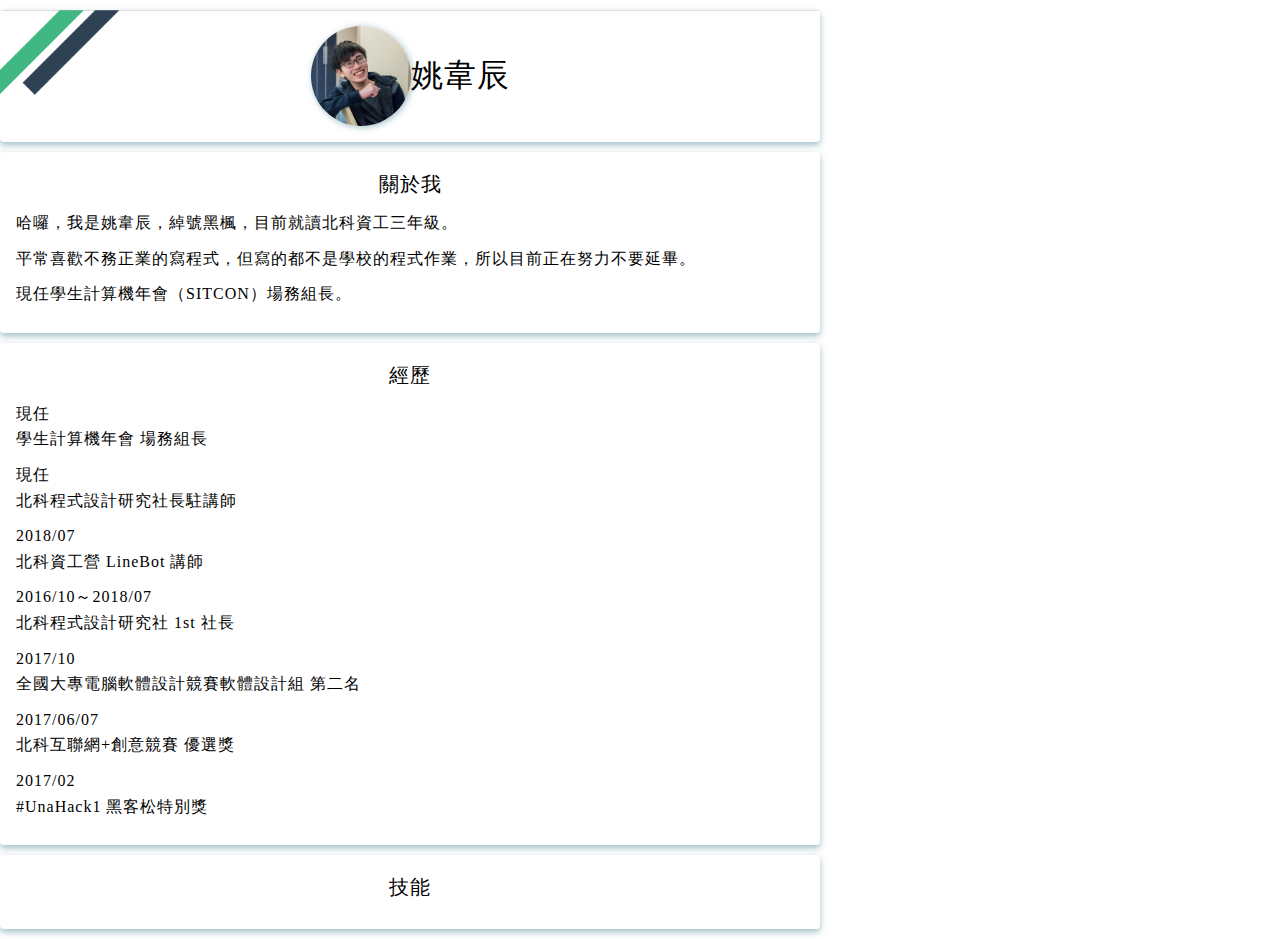
==== index.html @ 11a58023 "Initial" ====
<!doctype html>
<html>

<head>
    <title>Title</title>
    <!-- Required meta tags -->
    <meta charset="utf-8">
    <meta name="viewport" content="width=device-width, initial-scale=1, shrink-to-fit=no">

    <!-- Bootstrap CSS -->
    <link rel="stylesheet" href="https://stackpath.bootstrapcdn.com/bootstrap/4.1.3/css/bootstrap.min.css" integrity="sha384-MCw98/SFnGE8fJT3GXwEOngsV7Zt27NXFoaoApmYm81iuXoPkFOJwJ8ERdknLPMO"
        crossorigin="anonymous">
    <link rel="stylesheet" href="css/style.css">
</head>

<body>
    <div class="container my-5">
        <div class="row head">
            <div class="col-12">
                <div class="card ">
                    <div id="avator"></div>
                    <div class="mx-5">
                        <h1 id="name">姚韋辰</h1>
                    </div>
                </div>
            </div>
        </div>

        <div class="row body">
            <div class="col-md-6">
                <div class="card">
                    <h2 class="title">關於我</h2>
                    <div class="content">
                        <p>哈囉，我是姚韋辰，綽號黑楓，目前就讀北科資工三年級。</p>
                        <p>平常喜歡不務正業的寫程式，但寫的都不是學校的程式作業，所以目前正在努力不要延畢。</p>
                        <p>現任學生計算機年會（SITCON）場務組長。</p>
                    </div>
                </div>
                <div class="card">
                    <h2 class="title">經歷</h2>
                    <div class="content">
                        <div>
                            <span class="badge badge-info">現任</span>
                            <p>學生計算機年會 場務組長</p>
                        </div>
                        <div>
                            <span class="badge badge-info">現任</span>
                            <p>北科程式設計研究社長駐講師</p>
                        </div>
                        <div>
                            <span class="badge badge-info">2018/07</span>
                            <p>北科資工營 LineBot 講師</p>
                        </div>
                        <div>
                            <span class="badge badge-info">2016/10～2018/07</span>
                            <p>北科程式設計研究社 1st 社長</p>
                        </div>
                        <div>
                            <span class="badge badge-info">2017/10</span>
                            <p>全國大專電腦軟體設計競賽軟體設計組 第二名</p>
                        </div>
                        <div>
                            <span class="badge badge-info">2017/06/07</span>
                            <p>北科互聯網+創意競賽 優選獎</p>
                        </div>
                        <div>
                            <span class="badge badge-info">2017/02</span>
                            <p>#UnaHack1 黑客松特別獎</p>
                        </div>
                    </div>
                </div>
            </div>
            <div class="col-md-6">
                <div class="card">
                    <h2 class="title">技能</h2>
                </div>
            </div>
        </div>
    </div>

    <!-- Optional JavaScript -->
    <!-- jQuery first, then Popper.js, then Bootstrap JS -->
    <script src="https://code.jquery.com/jquery-3.3.1.slim.min.js" integrity="sha384-q8i/X+965DzO0rT7abK41JStQIAqVgRVzpbzo5smXKp4YfRvH+8abtTE1Pi6jizo"
        crossorigin="anonymous"></script>
    <script src="https://cdnjs.cloudflare.com/ajax/libs/popper.js/1.14.3/umd/popper.min.js" integrity="sha384-ZMP7rVo3mIykV+2+9J3UJ46jBk0WLaUAdn689aCwoqbBJiSnjAK/l8WvCWPIPm49"
        crossorigin="anonymous"></script>
    <script src="https://stackpath.bootstrapcdn.com/bootstrap/4.1.3/js/bootstrap.min.js" integrity="sha384-ChfqqxuZUCnJSK3+MXmPNIyE6ZbWh2IMqE241rYiqJxyMiZ6OW/JmZQ5stwEULTy"
        crossorigin="anonymous"></script>
</body>

</html>
---- css/style.css ----
hr {
    margin-top: 5px;
    margin-bottom: 5px;
}

h2 {
    font-weight: 500;
    font-size: 20px;
}

head, body {
    width: 100%;
}
a, abbr, acronym, address, applet, article, aside, audio, b, big, blockquote, body, canvas, caption, center, cite, code, dd, del, details, dfn, div, dl, dt, em, embed, fieldset, figcaption, figure, footer, form, h1, h2, h3, h4, h5, h6, header, hgroup, html, i, iframe, img, ins, kbd, label, legend, li, mark, menu, nav, object, ol, output, p, pre, q, ruby, s, samp, section, small, span, strike, strong, sub, summary, sup, table, tbody, td, tfoot, th, thead, time, tr, tt, u, ul, var, video {
    margin: 0;
    padding: 0;
    border: 0;
    vertical-align: baseline;
}

a, h1, h2, h3, h4, h5, h6, li, p, span, ul {
    line-height: 1.6;
    letter-spacing: 1px;
}

#name {
    text-align: center;
    font-weight: 400;
}
#avator {
    background-image: url("../img/andy.jpg");
    background-position: 50%;
    background-size: cover;
    height: 100px;
    width: 100px;
    border-radius: 50%;
    box-shadow: 1pt 1pt 5pt rgba(66,125,143,.5);

}

.container {
    max-width: 820px;
}

.card {
    border-radius: 3pt;
    background: #fff;
    box-shadow: 0 3px 6px rgba(66,125,143,.5);
    margin: 10px 0px 10px 0px;
    padding: 16px;
    display: flex;
    justify-content: center;
    flex-direction: column;
    align-items: center;
}

.head .card {
    flex-direction: row;
    background-image: url(../img/bg.png);
    background-size: cover;
    background-repeat: no-repeat;
}

.card .content {
    justify-content: left;
    width: 100%;
}

.card .content p {
    margin-bottom: 10px;
}

.hr:after {
    content: '';
    display: block;
    border-top: 1px solid lightgrey;
    margin-top: 10px;
    margin-bottom: 5px;
}

.title {
    margin-bottom: 10px;
}
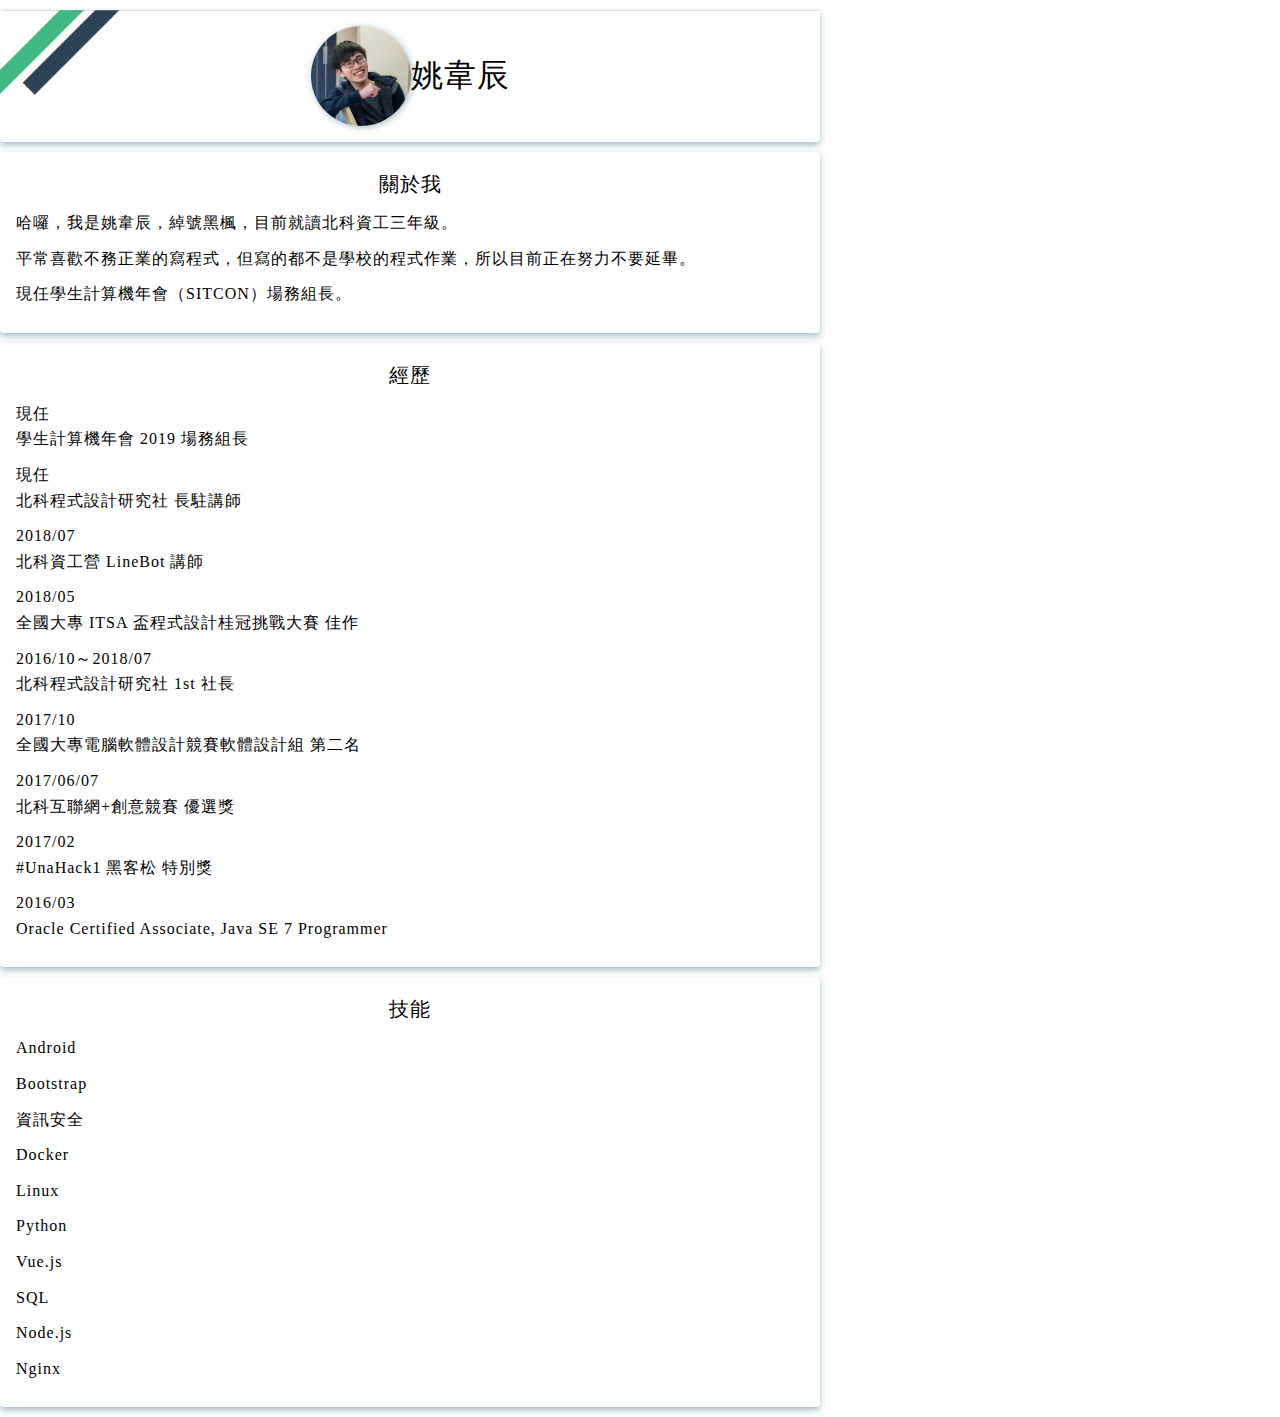
==== commit d92f7401: "Modify skills value" ====
--- a/index.html
+++ b/index.html
@@ -19,7 +19,7 @@
             <div class="col-12">
                 <div class="card ">
                     <div id="avator"></div>
-                    <div class="mx-5">
+                    <div class="ml-4">
                         <h1 id="name">姚韋辰</h1>
                     </div>
                 </div>
@@ -36,20 +36,24 @@
                         <p>現任學生計算機年會（SITCON）場務組長。</p>
                     </div>
                 </div>
-                <div class="card">
+                <div class="card experience">
                     <h2 class="title">經歷</h2>
                     <div class="content">
                         <div>
                             <span class="badge badge-info">現任</span>
-                            <p>學生計算機年會 場務組長</p>
+                            <p>學生計算機年會 2019 場務組長</p>
                         </div>
                         <div>
                             <span class="badge badge-info">現任</span>
-                            <p>北科程式設計研究社長駐講師</p>
+                            <p>北科程式設計研究社 長駐講師</p>
                         </div>
                         <div>
                             <span class="badge badge-info">2018/07</span>
                             <p>北科資工營 LineBot 講師</p>
+                        </div>
+                        <div>
+                            <span class="badge badge-info">2018/05</span>
+                            <p>全國大專 ITSA 盃程式設計桂冠挑戰大賽 佳作</p>
                         </div>
                         <div>
                             <span class="badge badge-info">2016/10～2018/07</span>
@@ -65,14 +69,90 @@
                         </div>
                         <div>
                             <span class="badge badge-info">2017/02</span>
-                            <p>#UnaHack1 黑客松特別獎</p>
+                            <p>#UnaHack1 黑客松 特別獎</p>
+                        </div>
+                        <div>
+                            <span class="badge badge-info">2016/03</span>
+                            <p>Oracle  Certified Associate,  Java SE 7 Programmer</p>
                         </div>
                     </div>
                 </div>
             </div>
             <div class="col-md-6">
-                <div class="card">
+                <div class="card skill">
                     <h2 class="title">技能</h2>
+                    <div class="content">
+                        <div>
+                            <p>Android</p>
+                            <div class="progress">
+                                <div class="progress-bar bg-info" role="progressbar" style="width: 70%" aria-valuenow="70"
+                                    aria-valuemin="0" aria-valuemax="700"></div>
+                            </div>
+                        </div>
+                        <div>
+                            <p>Bootstrap</p>
+                            <div class="progress">
+                                <div class="progress-bar bg-info" role="progressbar" style="width: 60%" aria-valuenow="60"
+                                    aria-valuemin="0" aria-valuemax="700"></div>
+                            </div>
+                        </div>
+                        <div>
+                            <p>資訊安全</p>
+                            <div class="progress">
+                                <div class="progress-bar bg-info" role="progressbar" style="width: 55%" aria-valuenow="55"
+                                    aria-valuemin="0" aria-valuemax="700"></div>
+                            </div>
+                        </div>
+                        <div>
+                            <p>Docker</p>
+                            <div class="progress">
+                                <div class="progress-bar bg-info" role="progressbar" style="width: 50%" aria-valuenow="50"
+                                    aria-valuemin="0" aria-valuemax="700"></div>
+                            </div>
+                        </div>
+                        <div>
+                            <p>Linux</p>
+                            <div class="progress">
+                                <div class="progress-bar bg-info" role="progressbar" style="width: 50%" aria-valuenow="50"
+                                    aria-valuemin="0" aria-valuemax="700"></div>
+                            </div>
+                        </div>
+                        <div>
+                            <p>Python</p>
+                            <div class="progress">
+                                <div class="progress-bar bg-info" role="progressbar" style="width: 45%" aria-valuenow="45"
+                                    aria-valuemin="0" aria-valuemax="700"></div>
+                            </div>
+                        </div>
+                        <div>
+                            <p>Vue.js</p>
+                            <div class="progress">
+                                <div class="progress-bar bg-info" role="progressbar" style="width: 40%" aria-valuenow="40"
+                                    aria-valuemin="0" aria-valuemax="700"></div>
+                            </div>
+                        </div>
+                        <div>
+                            <p>SQL</p>
+                            <div class="progress">
+                                <div class="progress-bar bg-info" role="progressbar" style="width: 35%" aria-valuenow="35"
+                                    aria-valuemin="0" aria-valuemax="700"></div>
+                            </div>
+                        </div>
+                        <div>
+                            <p>Node.js</p>
+                            <div class="progress">
+                                <div class="progress-bar bg-info" role="progressbar" style="width: 30%" aria-valuenow="30"
+                                    aria-valuemin="0" aria-valuemax="700"></div>
+                            </div>
+                        </div>
+                        <div>
+                            <p>Nginx</p>
+                            <div class="progress">
+                                <div class="progress-bar bg-info" role="progressbar" style="width: 25%" aria-valuenow="25"
+                                    aria-valuemin="0" aria-valuemax="700"></div>
+                            </div>
+                        </div>
+                    </div>
                 </div>
             </div>
         </div>
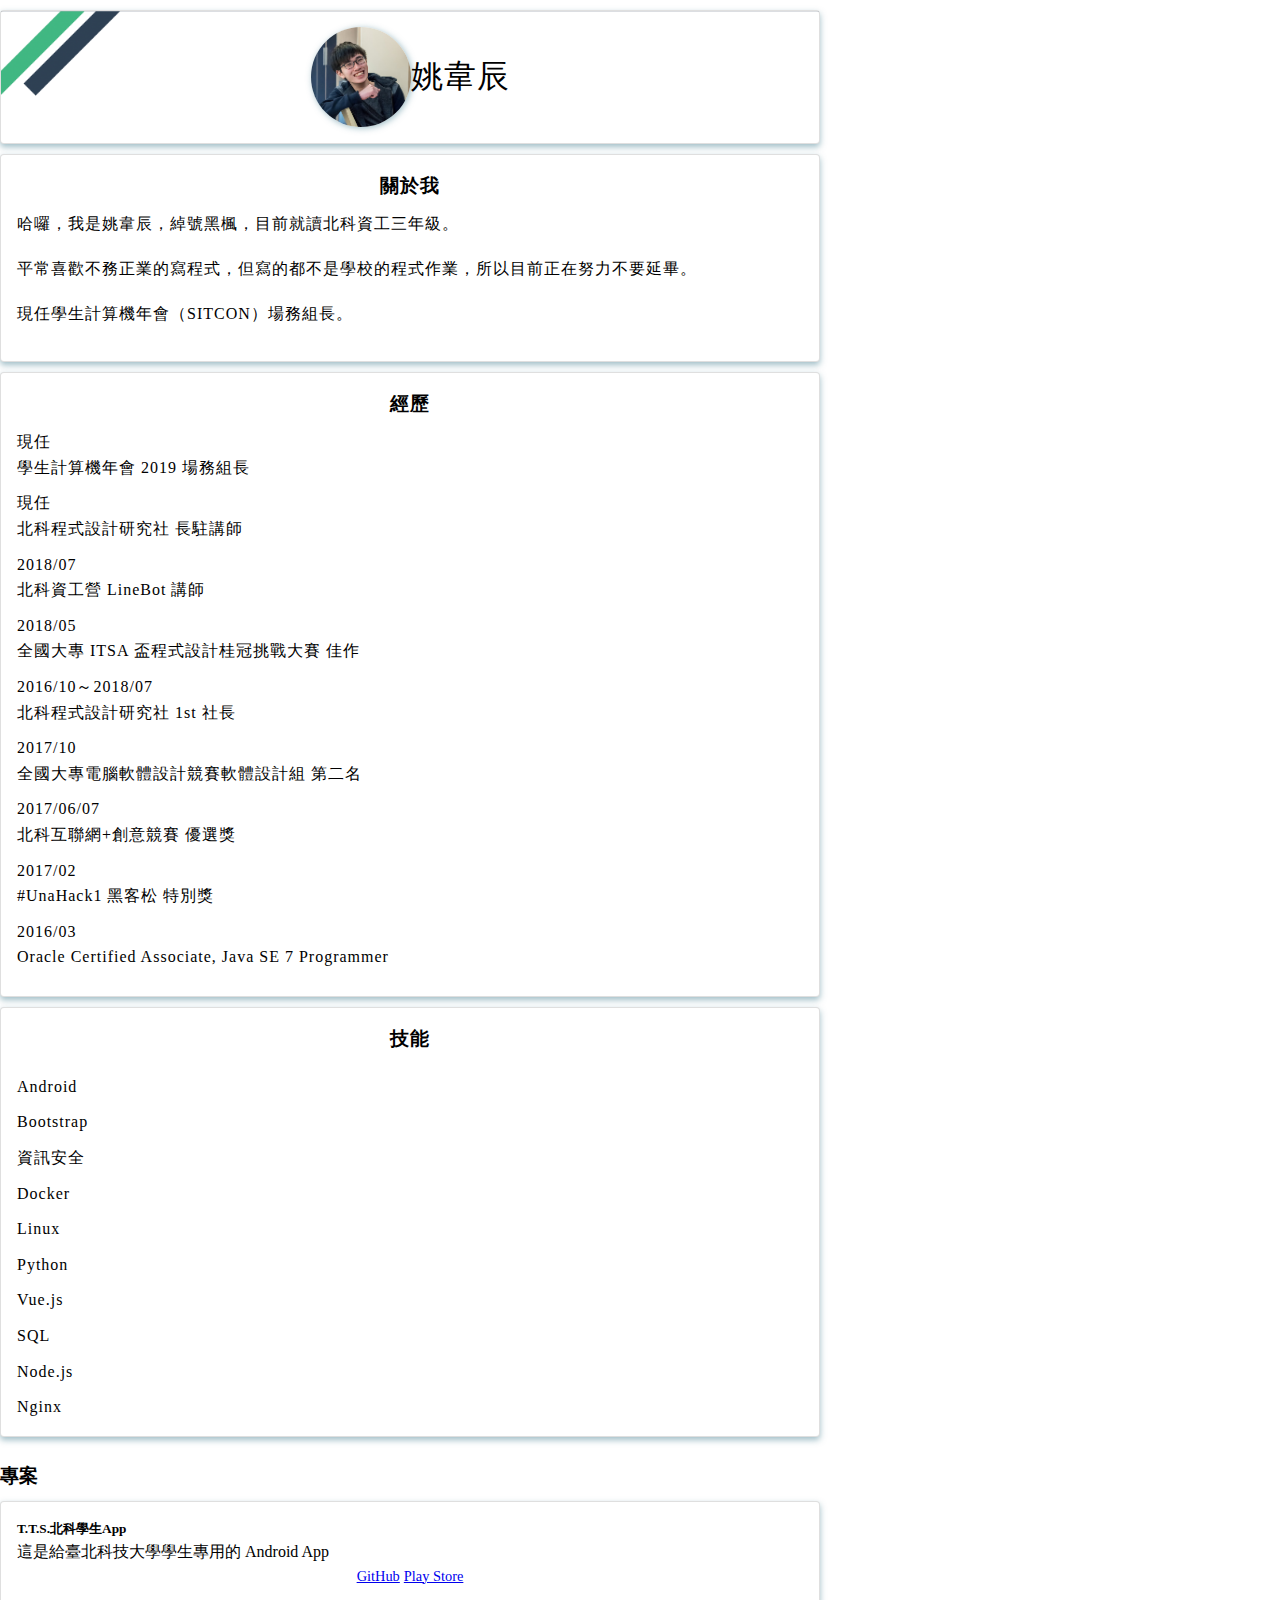
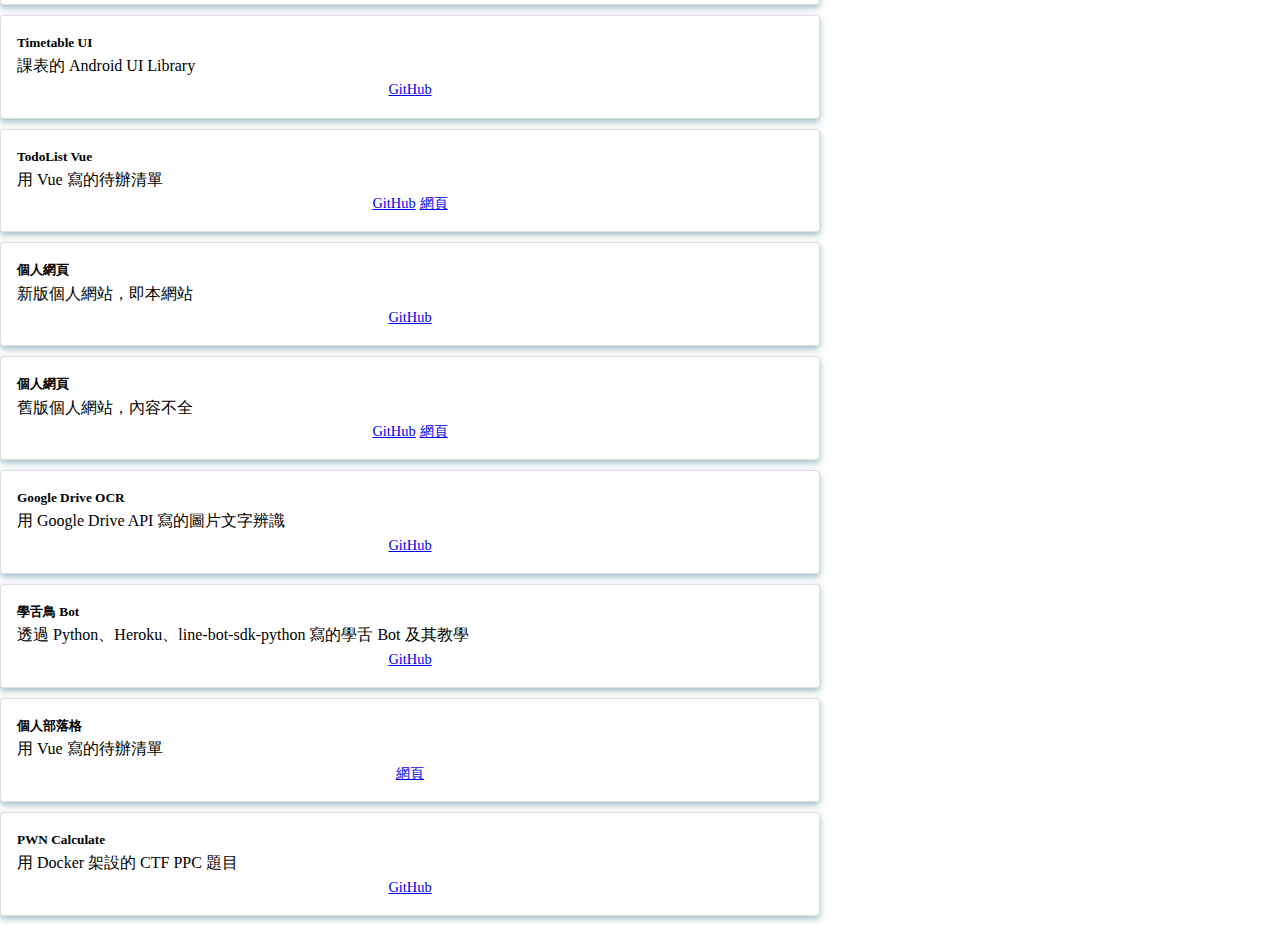
==== commit fb3b5810: "Add project info" ====
--- a/index.html
+++ b/index.html
@@ -2,7 +2,26 @@
 <html>
 
 <head>
-    <title>Title</title>
+    <!-- Google Tag Manager -->
+    <script>
+        (function (w, d, s, l, i) {
+            w[l] = w[l] || [];
+            w[l].push({
+                'gtm.start': new Date().getTime(),
+                event: 'gtm.js'
+            });
+            var f = d.getElementsByTagName(s)[0],
+                j = d.createElement(s),
+                dl = l != 'dataLayer' ? '&l=' + l : '';
+            j.async = true;
+            j.src =
+                'https://www.googletagmanager.com/gtm.js?id=' + i + dl;
+            f.parentNode.insertBefore(j, f);
+        })(window, document, 'script', 'dataLayer', 'GTM-WLBLLC7');
+    </script>
+    <!-- End Google Tag Manager -->
+
+    <title>黑楓的個人網站</title>
     <!-- Required meta tags -->
     <meta charset="utf-8">
     <meta name="viewport" content="width=device-width, initial-scale=1, shrink-to-fit=no">
@@ -26,18 +45,22 @@
             </div>
         </div>
 
-        <div class="row body">
+        <!-- 關於 & 經歷 & 技能 -->
+        <div class="row">
+            <!-- 關於 & 經歷 -->
             <div class="col-md-6">
-                <div class="card">
-                    <h2 class="title">關於我</h2>
+                <!-- 關於我 -->
+                <div class="card about">
+                    <h3 class="title">關於我</h3>
                     <div class="content">
                         <p>哈囉，我是姚韋辰，綽號黑楓，目前就讀北科資工三年級。</p>
                         <p>平常喜歡不務正業的寫程式，但寫的都不是學校的程式作業，所以目前正在努力不要延畢。</p>
                         <p>現任學生計算機年會（SITCON）場務組長。</p>
                     </div>
                 </div>
+                <!-- 經歷 -->
                 <div class="card experience">
-                    <h2 class="title">經歷</h2>
+                    <h3 class="title">經歷</h3>
                     <div class="content">
                         <div>
                             <span class="badge badge-info">現任</span>
@@ -73,14 +96,15 @@
                         </div>
                         <div>
                             <span class="badge badge-info">2016/03</span>
-                            <p>Oracle  Certified Associate,  Java SE 7 Programmer</p>
+                            <p>Oracle Certified Associate, Java SE 7 Programmer</p>
                         </div>
                     </div>
                 </div>
             </div>
+            <!-- 技能 -->
             <div class="col-md-6">
                 <div class="card skill">
-                    <h2 class="title">技能</h2>
+                    <h3 class="title">技能</h3>
                     <div class="content">
                         <div>
                             <p>Android</p>
@@ -154,6 +178,113 @@
                         </div>
                     </div>
                 </div>
+            </div>
+        </div>
+
+        <!-- 專案 -->
+        <div class="row">
+            <div class="col-md-12">
+                <div class="project">
+                    <h3 class="title" style="margin-top: 24px;">專案</h3>
+                    <div class="card-columns">
+                        <div class="card">
+                            <div class="card-body">
+                                <h5 class="card-title">T.T.S.北科學生App</h5>
+                                <p class="card-text text-dark">這是給臺北科技大學學生專用的 Android App</p>
+                            </div>
+                            <div class="card-footer bg-transparent">
+                                <a href="https://github.com/yaoandy107/TaipeiTechStudent" class="btn btn-info" rel="external"
+                                    target="_blank">GitHub</a>
+                                <a href="https://play.google.com/store/apps/details?id=com.Ntut&amp;hl=zh_TW" class="btn btn-info"
+                                    rel="external" target="_blank">Play Store</a>
+                            </div>
+                        </div>
+                        <div class="card">
+                            <div class="card-body">
+                                <h5 class="card-title">Timetable UI</h5>
+                                <p class="card-text text-dark">課表的 Android UI Library</p>
+                            </div>
+                            <div class="card-footer bg-transparent">
+                                <a href="https://github.com/yaoandy107/TimetableUI" class="btn btn-info" rel="external"
+                                    target="_blank">GitHub</a>
+                            </div>
+                        </div>
+                        <div class="card">
+                            <div class="card-body">
+                                <h5 class="card-title">TodoList Vue</h5>
+                                <p class="card-text text-dark">用 Vue 寫的待辦清單</p>
+                            </div>
+                            <div class="card-footer bg-transparent">
+                                <a href="https://github.com/yaoandy107/todolist-vue" class="btn btn-info" rel="external"
+                                    target="_blank">GitHub</a>
+                                <a href="https://yaoandy107.github.io/todolist-vue/" class="btn btn-info" rel="external"
+                                    target="_blank">網頁</a>
+                            </div>
+                        </div>
+                        <div class="card">
+                            <div class="card-body">
+                                <h5 class="card-title">個人網頁</h5>
+                                <p class="card-text text-dark">新版個人網站，即本網站</p>
+                            </div>
+                            <div class="card-footer bg-transparent">
+                                <a href="https://github.com/yaoandy107/blackmaple.me" class="btn btn-info" rel="external"
+                                    target="_blank">GitHub</a>
+                            </div>
+                        </div>
+                        <div class="card">
+                            <div class="card-body">
+                                <h5 class="card-title">個人網頁</h5>
+                                <p class="card-text text-dark">舊版個人網站，內容不全</p>
+                            </div>
+                            <div class="card-footer bg-transparent">
+                                <a href="https://github.com/yaoandy107/old.blackmaple.me" class="btn btn-info" rel="external"
+                                    target="_blank">GitHub</a>
+                                <a href="https://old.blackmaple.me/" class="btn btn-info" rel="external" target="_blank">網頁</a>
+                            </div>
+                        </div>
+                        <div class="card">
+                            <div class="card-body">
+                                <h5 class="card-title">Google Drive OCR</h5>
+                                <p class="card-text text-dark">用 Google Drive API 寫的圖片文字辨識</p>
+                            </div>
+                            <div class="card-footer bg-transparent">
+                                <a href="https://github.com/yaoandy107/google-drive-ocr" class="btn btn-info" rel="external"
+                                    target="_blank">GitHub</a>
+                            </div>
+                        </div>
+
+                        <div class="card">
+                            <div class="card-body">
+                                <h5 class="card-title">學舌鳥 Bot</h5>
+                                <p class="card-text text-dark">透過 Python、Heroku、line-bot-sdk-python 寫的學舌 Bot 及其教學</p>
+                            </div>
+                            <div class="card-footer bg-transparent">
+                                <a href="https://github.com/yaoandy107/line-bot-tutorial" class="btn btn-info" rel="external"
+                                    target="_blank">GitHub</a>
+                            </div>
+                        </div>
+                        <div class="card">
+                            <div class="card-body">
+                                <h5 class="card-title">個人部落格</h5>
+                                <p class="card-text text-dark">用 Vue 寫的待辦清單</p>
+                            </div>
+                            <div class="card-footer bg-transparent">
+                                <a href="https://yaoandy107.github.io/" class="btn btn-info" rel="external" target="_blank">網頁</a>
+                            </div>
+                        </div>
+                        <div class="card">
+                            <div class="card-body">
+                                <h5 class="card-title">PWN Calculate</h5>
+                                <p class="card-text text-dark">用 Docker 架設的 CTF PPC 題目</p>
+                            </div>
+                            <div class="card-footer bg-transparent">
+                                <a href="https://github.com/NTUT-NPC/ppc-calculate" class="btn btn-info" rel="external"
+                                    target="_blank">GitHub</a>
+                            </div>
+                        </div>
+                    </div>
+                </div>
+
             </div>
         </div>
     </div>
@@ -166,6 +297,9 @@
         crossorigin="anonymous"></script>
     <script src="https://stackpath.bootstrapcdn.com/bootstrap/4.1.3/js/bootstrap.min.js" integrity="sha384-ChfqqxuZUCnJSK3+MXmPNIyE6ZbWh2IMqE241rYiqJxyMiZ6OW/JmZQ5stwEULTy"
         crossorigin="anonymous"></script>
+    <!-- Google Tag Manager (noscript) -->
+    <noscript><iframe src="https://www.googletagmanager.com/ns.html?id=GTM-WLBLLC7" height="0" width="0" style="display:none;visibility:hidden"></iframe></noscript>
+    <!-- End Google Tag Manager (noscript) -->
 </body>
 
 </html>--- a/css/style.css
+++ b/css/style.css
@@ -1,3 +1,4 @@
+/* Initial */
 hr {
     margin-top: 5px;
     margin-bottom: 5px;
@@ -5,7 +6,6 @@
 
 h2 {
     font-weight: 500;
-    font-size: 20px;
 }
 
 head, body {
@@ -23,6 +23,7 @@
     letter-spacing: 1px;
 }
 
+/* Head */
 #name {
     text-align: center;
     font-weight: 400;
@@ -37,47 +38,69 @@
     box-shadow: 1pt 1pt 5pt rgba(66,125,143,.5);
 
 }
-
-.container {
-    max-width: 820px;
-}
-
-.card {
-    border-radius: 3pt;
-    background: #fff;
-    box-shadow: 0 3px 6px rgba(66,125,143,.5);
-    margin: 10px 0px 10px 0px;
-    padding: 16px;
-    display: flex;
-    justify-content: center;
-    flex-direction: column;
-    align-items: center;
-}
-
 .head .card {
     flex-direction: row;
     background-image: url(../img/bg.png);
     background-size: cover;
     background-repeat: no-repeat;
+    justify-content: center;
 }
 
+/* General */
+.container {
+    max-width: 820px;
+}
+.card {
+    border-radius: .25rem;;
+    background: #fff;
+    border: 1px solid rgba(0,0,0,.125);
+    box-shadow: 0 3px 6px rgba(66,125,143,.5);
+    margin: 10px 0px 10px 0px;
+    padding: 16px;
+    display: flex;
+    flex-direction: column;
+    align-items: center;
+}
 .card .content {
     justify-content: left;
     width: 100%;
 }
-
-.card .content p {
+.title {
     margin-bottom: 10px;
 }
 
-.hr:after {
-    content: '';
-    display: block;
-    border-top: 1px solid lightgrey;
-    margin-top: 10px;
-    margin-bottom: 5px;
+/* About */
+.about p {
+    margin-bottom: 1.2rem;
 }
 
-.title {
+/* Skill */
+.skill {
+    height: 98%;
+}
+.skill .content p {
+    margin-top: 10px;
+}
+
+/* Experience */
+.experience {
+
+}
+.experience .content p {
     margin-bottom: 10px;
+}
+
+/* Project */
+.project * {
+    letter-spacing: 0;
+}
+
+.project .btn {
+    border: none;
+    font-size: 0.9rem;
+}
+
+/* Override Bootstrap 4 */
+.card-body {
+    width: 100%;
 }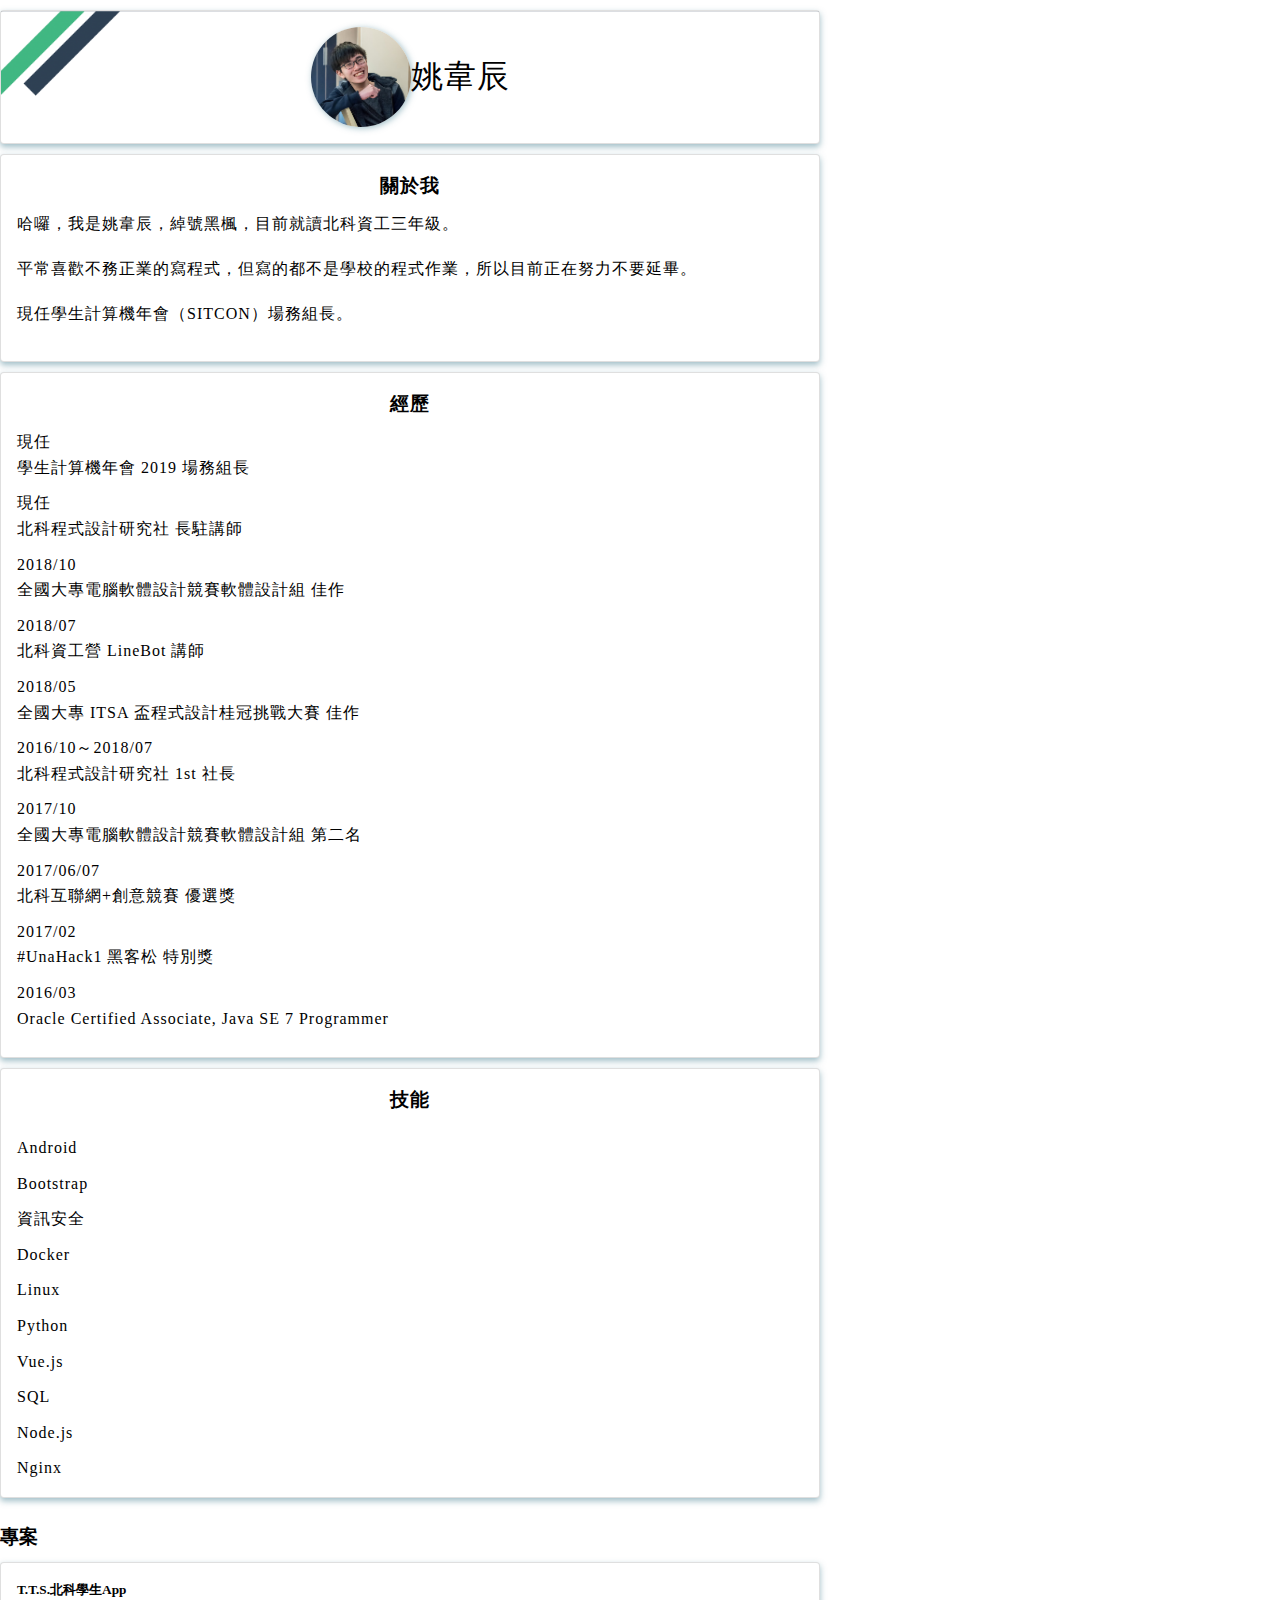
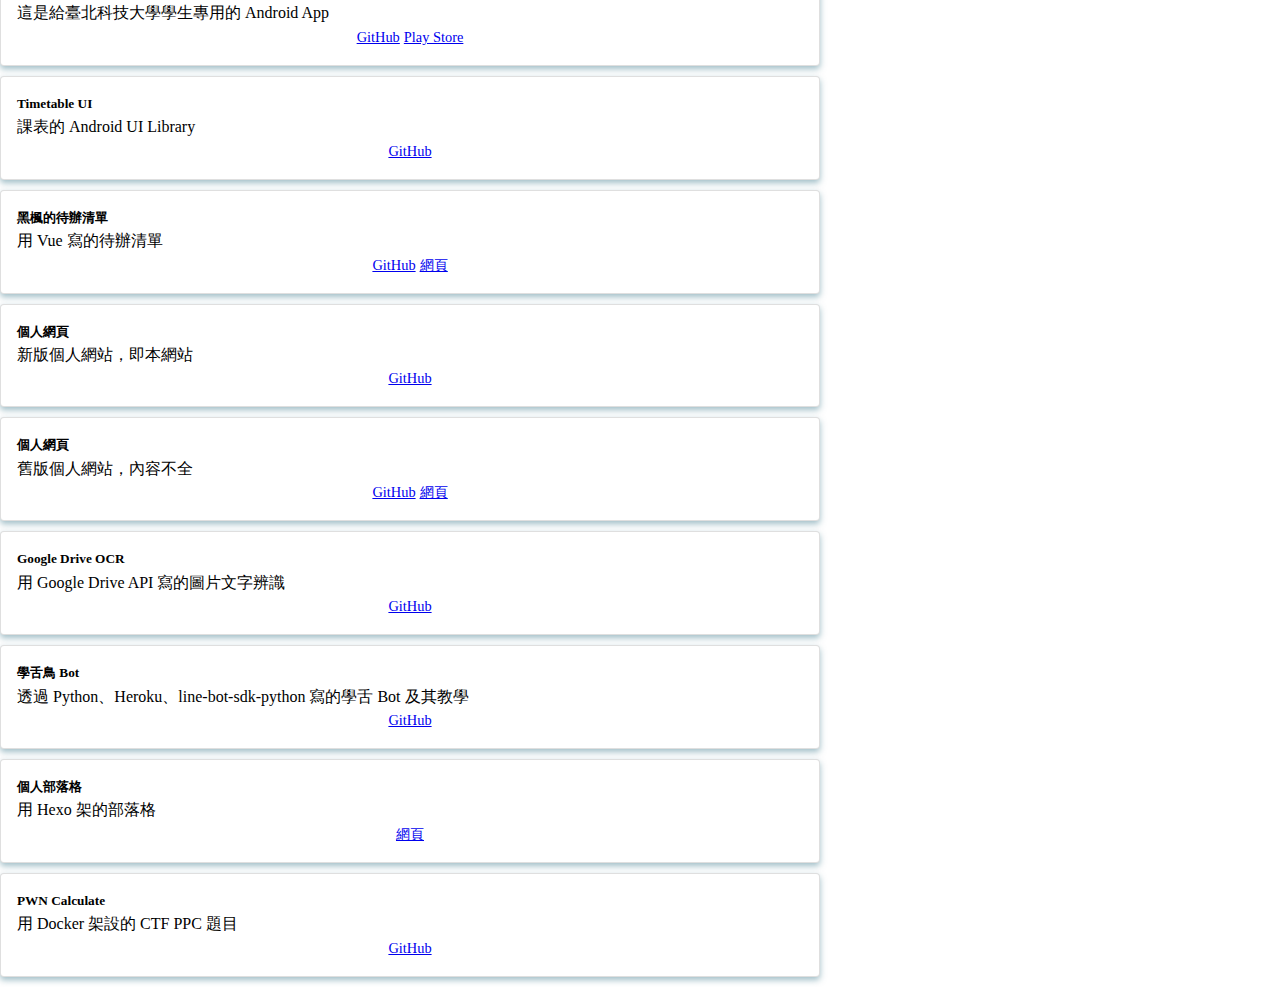
==== commit 658e0ff0: "Test PWA" ====
--- a/index.html
+++ b/index.html
@@ -29,11 +29,13 @@
     <!-- Bootstrap CSS -->
     <link rel="stylesheet" href="https://stackpath.bootstrapcdn.com/bootstrap/4.1.3/css/bootstrap.min.css" integrity="sha384-MCw98/SFnGE8fJT3GXwEOngsV7Zt27NXFoaoApmYm81iuXoPkFOJwJ8ERdknLPMO"
         crossorigin="anonymous">
-    <link rel="stylesheet" href="css/style.css">
+    <link rel="stylesheet" href="styles/style.css">
+    <link rel="manifest" href="/manifest.json">
 </head>
 
 <body>
     <div class="container my-5">
+        <!-- 標頭 -->
         <div class="row head">
             <div class="col-12">
                 <div class="card ">
@@ -71,6 +73,10 @@
                             <p>北科程式設計研究社 長駐講師</p>
                         </div>
                         <div>
+                            <span class="badge badge-info">2018/10</span>
+                            <p>全國大專電腦軟體設計競賽軟體設計組 佳作</p>
+                        </div>
+                        <div>
                             <span class="badge badge-info">2018/07</span>
                             <p>北科資工營 LineBot 講師</p>
                         </div>
@@ -185,7 +191,7 @@
         <div class="row">
             <div class="col-md-12">
                 <div class="project">
-                    <h3 class="title" style="margin-top: 24px;">專案</h3>
+                    <h3 class="title">專案</h3>
                     <div class="card-columns">
                         <div class="card">
                             <div class="card-body">
@@ -211,7 +217,7 @@
                         </div>
                         <div class="card">
                             <div class="card-body">
-                                <h5 class="card-title">TodoList Vue</h5>
+                                <h5 class="card-title">黑楓的待辦清單</h5>
                                 <p class="card-text text-dark">用 Vue 寫的待辦清單</p>
                             </div>
                             <div class="card-footer bg-transparent">
@@ -266,7 +272,7 @@
                         <div class="card">
                             <div class="card-body">
                                 <h5 class="card-title">個人部落格</h5>
-                                <p class="card-text text-dark">用 Vue 寫的待辦清單</p>
+                                <p class="card-text text-dark">用 Hexo 架的部落格</p>
                             </div>
                             <div class="card-footer bg-transparent">
                                 <a href="https://yaoandy107.github.io/" class="btn btn-info" rel="external" target="_blank">網頁</a>
@@ -297,6 +303,9 @@
         crossorigin="anonymous"></script>
     <script src="https://stackpath.bootstrapcdn.com/bootstrap/4.1.3/js/bootstrap.min.js" integrity="sha384-ChfqqxuZUCnJSK3+MXmPNIyE6ZbWh2IMqE241rYiqJxyMiZ6OW/JmZQ5stwEULTy"
         crossorigin="anonymous"></script>
+
+    <script src="scripts/app.js" async></script>
+
     <!-- Google Tag Manager (noscript) -->
     <noscript><iframe src="https://www.googletagmanager.com/ns.html?id=GTM-WLBLLC7" height="0" width="0" style="display:none;visibility:hidden"></iframe></noscript>
     <!-- End Google Tag Manager (noscript) -->
--- a/styles/style.css
+++ b/styles/style.css
@@ -0,0 +1,109 @@
+/* Initial */
+hr {
+    margin-top: 5px;
+    margin-bottom: 5px;
+}
+
+h2 {
+    font-weight: 500;
+}
+
+head, body {
+    width: 100%;
+}
+a, abbr, acronym, address, applet, article, aside, audio, b, big, blockquote, body, canvas, caption, center, cite, code, dd, del, details, dfn, div, dl, dt, em, embed, fieldset, figcaption, figure, footer, form, h1, h2, h3, h4, h5, h6, header, hgroup, html, i, iframe, img, ins, kbd, label, legend, li, mark, menu, nav, object, ol, output, p, pre, q, ruby, s, samp, section, small, span, strike, strong, sub, summary, sup, table, tbody, td, tfoot, th, thead, time, tr, tt, u, ul, var, video {
+    margin: 0;
+    padding: 0;
+    border: 0;
+    vertical-align: baseline;
+}
+
+a, h1, h2, h3, h4, h5, h6, li, p, span, ul {
+    line-height: 1.6;
+    letter-spacing: 1px;
+}
+
+/* Head */
+#name {
+    text-align: center;
+    font-weight: 400;
+}
+#avator {
+    background-image: url("../img/andy.jpg");
+    background-position: 50%;
+    background-size: cover;
+    height: 100px;
+    width: 100px;
+    border-radius: 50%;
+    box-shadow: 1pt 1pt 5pt rgba(66,125,143,.5);
+
+}
+.head .card {
+    flex-direction: row;
+    background-image: url(../img/bg.png);
+    background-size: cover;
+    background-repeat: no-repeat;
+    justify-content: center;
+}
+
+/* General */
+.container {
+    max-width: 820px;
+}
+.card {
+    border-radius: .25rem;;
+    background: #fff;
+    border: 1px solid rgba(0,0,0,.125);
+    box-shadow: 0 3px 6px rgba(66,125,143,.5);
+    margin: 10px 0px 10px 0px;
+    padding: 16px;
+    display: flex;
+    flex-direction: column;
+    align-items: center;
+}
+.card .content {
+    justify-content: left;
+    width: 100%;
+}
+.title {
+    margin-bottom: 10px;
+}
+
+/* About */
+.about p {
+    margin-bottom: 1.2rem;
+}
+
+/* Skill */
+.skill {
+    height: 98%;
+}
+.skill .content p {
+    margin-top: 10px;
+}
+
+/* Experience */
+.experience {
+
+}
+.experience .content p {
+    margin-bottom: 10px;
+}
+
+/* Project */
+.project * {
+    letter-spacing: 0;
+}
+
+.project .btn {
+    border: none;
+    font-size: 0.9rem;
+}
+.project .title {
+    margin-top: 24px;
+}
+
+/* Override Bootstrap 4 */
+.card-body {
+    width: 100%;
+}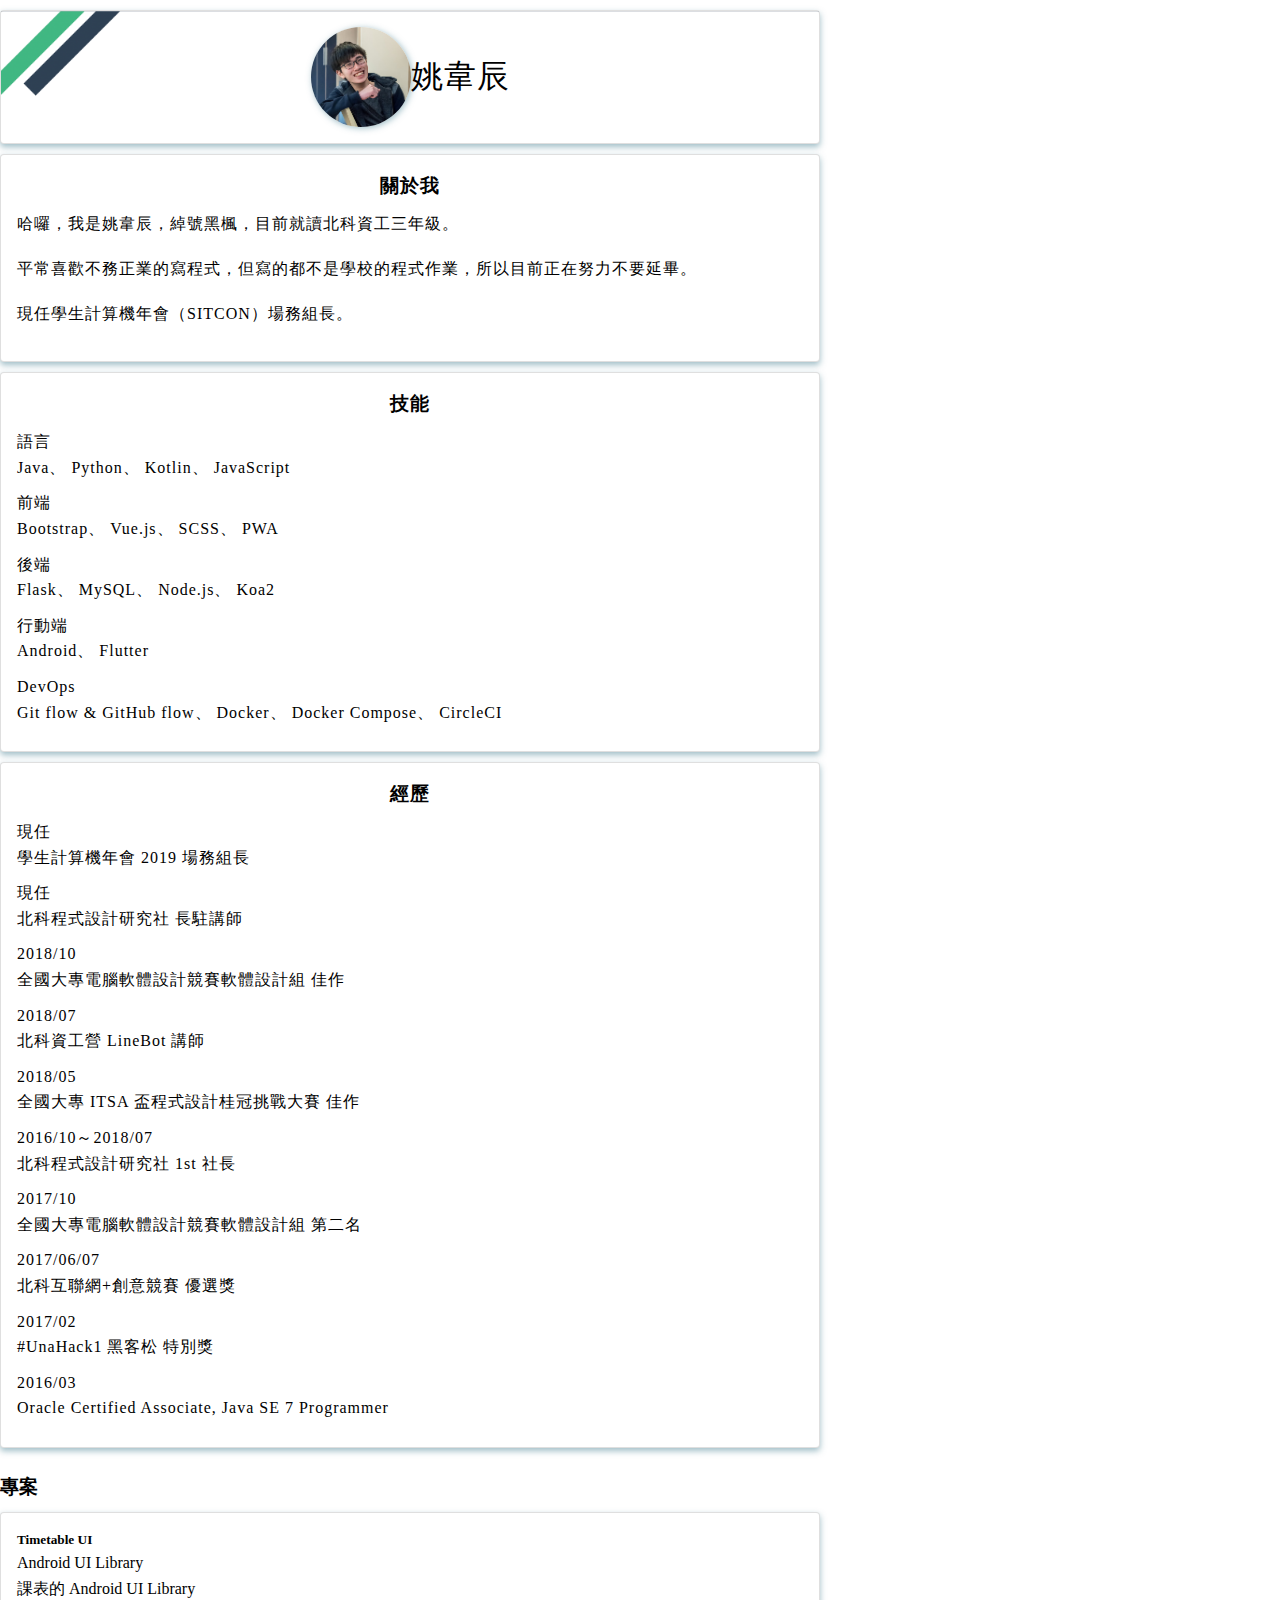
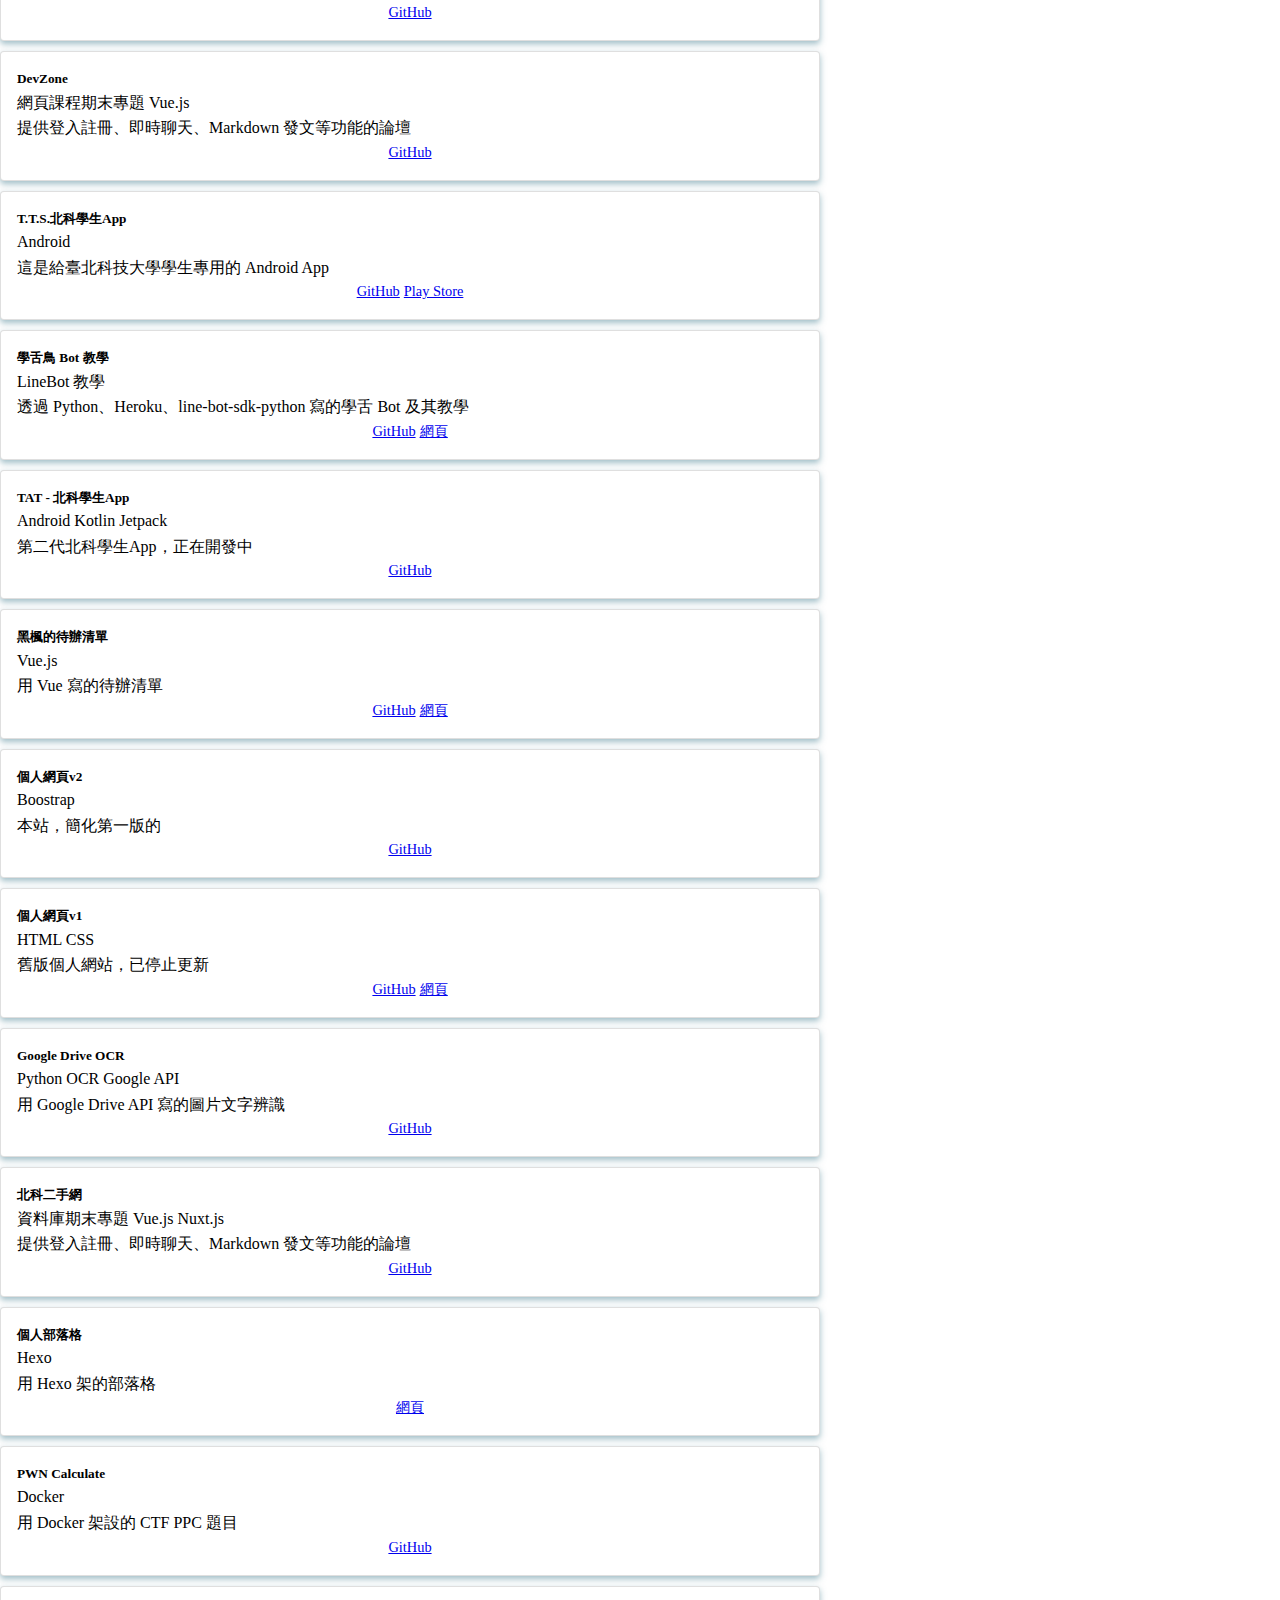
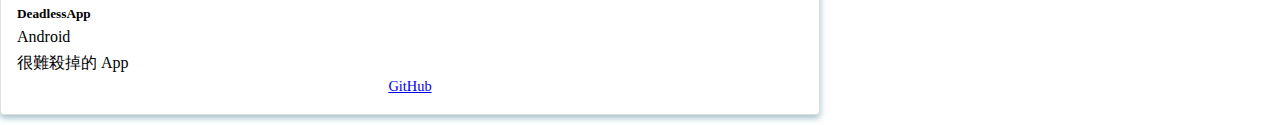
==== commit 419a4954: "Update skill and project" ====
--- a/index.html
+++ b/index.html
@@ -27,10 +27,20 @@
     <meta name="viewport" content="width=device-width, initial-scale=1, shrink-to-fit=no">
 
     <!-- Bootstrap CSS -->
-    <link rel="stylesheet" href="https://stackpath.bootstrapcdn.com/bootstrap/4.1.3/css/bootstrap.min.css" integrity="sha384-MCw98/SFnGE8fJT3GXwEOngsV7Zt27NXFoaoApmYm81iuXoPkFOJwJ8ERdknLPMO"
-        crossorigin="anonymous">
+    <link rel="stylesheet" href="https://stackpath.bootstrapcdn.com/bootstrap/4.1.3/css/bootstrap.min.css"
+        integrity="sha384-MCw98/SFnGE8fJT3GXwEOngsV7Zt27NXFoaoApmYm81iuXoPkFOJwJ8ERdknLPMO" crossorigin="anonymous">
     <link rel="stylesheet" href="styles/style.css">
-    <link rel="manifest" href="/manifest.json">
+    <link rel="manifest" href="manifest.json">
+
+    <!-- Add to home screen for Safari on iOS -->
+    <meta name="apple-mobile-web-app-capable" content="yes">
+    <meta name="apple-mobile-web-app-status-bar-style" content="black">
+    <meta name="apple-mobile-web-app-title" content="黑楓">
+    <link rel="apple-touch-startup-image" href="img/logo_192.png"
+        media="(device-width: 375px) and (device-height: 812px) and (-webkit-device-pixel-ratio: 3) and (orientation: portrait)" />
+    <link rel="apple-touch-icon" sizes='192x192' href="img/logo_192.png">
+    <meta name="msapplication-TileImage" content="img/logo_192.png">
+    <meta name="msapplication-TileColor" content="#2F3BA2">
 </head>
 
 <body>
@@ -48,7 +58,7 @@
         </div>
 
         <!-- 關於 & 經歷 & 技能 -->
-        <div class="row">
+        <div class="row ">
             <!-- 關於 & 經歷 -->
             <div class="col-md-6">
                 <!-- 關於我 -->
@@ -60,7 +70,58 @@
                         <p>現任學生計算機年會（SITCON）場務組長。</p>
                     </div>
                 </div>
-                <!-- 經歷 -->
+                <!-- 技能 -->
+                <div class="card skill">
+                    <h3 class="title">技能</h3>
+                    <div class="content">
+                        <div>
+                            <span class="badge badge-info">語言</span>
+                            <p>
+                                Java、
+                                Python、
+                                Kotlin、
+                                JavaScript
+                            </p>
+                        </div>
+                        <div>
+                            <span class="badge badge-info">前端</span>
+                            <p>
+                                Bootstrap、
+                                Vue.js、
+                                SCSS、
+                                PWA
+                            </p>
+                        </div>
+                        <div>
+                            <span class="badge badge-info">後端</span>
+                            <p>
+                                Flask、
+                                MySQL、
+                                Node.js、
+                                Koa2
+                            </p>
+                        </div>
+                        <div>
+                            <span class="badge badge-info">行動端</span>
+                            <p>
+                                Android、
+                                Flutter
+                            </p>
+                        </div>
+                        <div>
+                            <span class="badge badge-info">DevOps</span>
+                            <p>
+                                Git flow & GitHub flow、
+                                Docker、
+                                Docker Compose、
+                                CircleCI
+                            </p>
+                        </div>
+                    </div>
+                </div>
+            </div>
+            <!-- 經歷 -->
+            <div class="col-md-6">
                 <div class="card experience">
                     <h3 class="title">經歷</h3>
                     <div class="content">
@@ -103,84 +164,6 @@
                         <div>
                             <span class="badge badge-info">2016/03</span>
                             <p>Oracle Certified Associate, Java SE 7 Programmer</p>
-                        </div>
-                    </div>
-                </div>
-            </div>
-            <!-- 技能 -->
-            <div class="col-md-6">
-                <div class="card skill">
-                    <h3 class="title">技能</h3>
-                    <div class="content">
-                        <div>
-                            <p>Android</p>
-                            <div class="progress">
-                                <div class="progress-bar bg-info" role="progressbar" style="width: 70%" aria-valuenow="70"
-                                    aria-valuemin="0" aria-valuemax="700"></div>
-                            </div>
-                        </div>
-                        <div>
-                            <p>Bootstrap</p>
-                            <div class="progress">
-                                <div class="progress-bar bg-info" role="progressbar" style="width: 60%" aria-valuenow="60"
-                                    aria-valuemin="0" aria-valuemax="700"></div>
-                            </div>
-                        </div>
-                        <div>
-                            <p>資訊安全</p>
-                            <div class="progress">
-                                <div class="progress-bar bg-info" role="progressbar" style="width: 55%" aria-valuenow="55"
-                                    aria-valuemin="0" aria-valuemax="700"></div>
-                            </div>
-                        </div>
-                        <div>
-                            <p>Docker</p>
-                            <div class="progress">
-                                <div class="progress-bar bg-info" role="progressbar" style="width: 50%" aria-valuenow="50"
-                                    aria-valuemin="0" aria-valuemax="700"></div>
-                            </div>
-                        </div>
-                        <div>
-                            <p>Linux</p>
-                            <div class="progress">
-                                <div class="progress-bar bg-info" role="progressbar" style="width: 50%" aria-valuenow="50"
-                                    aria-valuemin="0" aria-valuemax="700"></div>
-                            </div>
-                        </div>
-                        <div>
-                            <p>Python</p>
-                            <div class="progress">
-                                <div class="progress-bar bg-info" role="progressbar" style="width: 45%" aria-valuenow="45"
-                                    aria-valuemin="0" aria-valuemax="700"></div>
-                            </div>
-                        </div>
-                        <div>
-                            <p>Vue.js</p>
-                            <div class="progress">
-                                <div class="progress-bar bg-info" role="progressbar" style="width: 40%" aria-valuenow="40"
-                                    aria-valuemin="0" aria-valuemax="700"></div>
-                            </div>
-                        </div>
-                        <div>
-                            <p>SQL</p>
-                            <div class="progress">
-                                <div class="progress-bar bg-info" role="progressbar" style="width: 35%" aria-valuenow="35"
-                                    aria-valuemin="0" aria-valuemax="700"></div>
-                            </div>
-                        </div>
-                        <div>
-                            <p>Node.js</p>
-                            <div class="progress">
-                                <div class="progress-bar bg-info" role="progressbar" style="width: 30%" aria-valuenow="30"
-                                    aria-valuemin="0" aria-valuemax="700"></div>
-                            </div>
-                        </div>
-                        <div>
-                            <p>Nginx</p>
-                            <div class="progress">
-                                <div class="progress-bar bg-info" role="progressbar" style="width: 25%" aria-valuenow="25"
-                                    aria-valuemin="0" aria-valuemax="700"></div>
-                            </div>
                         </div>
                     </div>
                 </div>
@@ -195,29 +178,72 @@
                     <div class="card-columns">
                         <div class="card">
                             <div class="card-body">
+                                <h5 class="card-title">Timetable UI</h5>
+                                <span class="badge badge-info">Android</span>
+                                <span class="badge badge-info">UI Library</span>
+                                <p class="card-text text-dark">課表的 Android UI Library</p>
+                            </div>
+                            <div class="card-footer bg-transparent">
+                                <a href="https://github.com/yaoandy107/TimetableUI" class="btn btn-info" rel="external"
+                                    target="_blank">GitHub</a>
+                            </div>
+                        </div>
+                        <div class="card">
+                            <div class="card-body">
+                                <h5 class="card-title">DevZone</h5>
+                                <span class="badge badge-info">網頁課程期末專題</span>
+                                <span class="badge badge-info">Vue.js</span>
+                                <p class="card-text text-dark">提供登入註冊、即時聊天、Markdown 發文等功能的論壇</p>
+                            </div>
+                            <div class="card-footer bg-transparent">
+                                <a href="https://github.com/yaoandy107/vue-forum" class="btn btn-info" rel="external"
+                                    target="_blank">GitHub</a>
+                            </div>
+                        </div>
+                        <div class="card">
+                            <div class="card-body">
                                 <h5 class="card-title">T.T.S.北科學生App</h5>
+                                <span class="badge badge-info">Android</span>
                                 <p class="card-text text-dark">這是給臺北科技大學學生專用的 Android App</p>
                             </div>
                             <div class="card-footer bg-transparent">
-                                <a href="https://github.com/yaoandy107/TaipeiTechStudent" class="btn btn-info" rel="external"
-                                    target="_blank">GitHub</a>
-                                <a href="https://play.google.com/store/apps/details?id=com.Ntut&amp;hl=zh_TW" class="btn btn-info"
-                                    rel="external" target="_blank">Play Store</a>
-                            </div>
-                        </div>
-                        <div class="card">
-                            <div class="card-body">
-                                <h5 class="card-title">Timetable UI</h5>
-                                <p class="card-text text-dark">課表的 Android UI Library</p>
-                            </div>
-                            <div class="card-footer bg-transparent">
-                                <a href="https://github.com/yaoandy107/TimetableUI" class="btn btn-info" rel="external"
+                                <a href="https://github.com/yaoandy107/TaipeiTechStudent" class="btn btn-info"
+                                    rel="external" target="_blank">GitHub</a>
+                                <a href="https://play.google.com/store/apps/details?id=com.Ntut&amp;hl=zh_TW"
+                                    class="btn btn-info" rel="external" target="_blank">Play Store</a>
+                            </div>
+                        </div>
+                        <div class="card">
+                            <div class="card-body">
+                                <h5 class="card-title">學舌鳥 Bot 教學</h5>
+                                <span class="badge badge-info">LineBot</span>
+                                <span class="badge badge-info">教學</span>
+                                <p class="card-text text-dark">透過 Python、Heroku、line-bot-sdk-python 寫的學舌 Bot 及其教學</p>
+                            </div>
+                            <div class="card-footer bg-transparent">
+                                <a href="https://github.com/yaoandy107/line-bot-tutorial" class="btn btn-info"
+                                    rel="external" target="_blank">GitHub</a>
+                                <a href="https://yaoandy107.github.io/line-bot-tutorial/" class="btn btn-info"
+                                    rel="external" target="_blank">網頁</a>
+                            </div>
+                        </div>
+                        <div class="card">
+                            <div class="card-body">
+                                <h5 class="card-title">TAT - 北科學生App</h5>
+                                <span class="badge badge-info">Android</span>
+                                <span class="badge badge-info">Kotlin</span>
+                                <span class="badge badge-info">Jetpack</span>
+                                <p class="card-text text-dark">第二代北科學生App，正在開發中</p>
+                            </div>
+                            <div class="card-footer bg-transparent">
+                                <a href="https://github.com/NTUT-NPC/TAT-Android" class="btn btn-info" rel="external"
                                     target="_blank">GitHub</a>
                             </div>
                         </div>
                         <div class="card">
                             <div class="card-body">
                                 <h5 class="card-title">黑楓的待辦清單</h5>
+                                <span class="badge badge-info">Vue.js</span>
                                 <p class="card-text text-dark">用 Vue 寫的待辦清單</p>
                             </div>
                             <div class="card-footer bg-transparent">
@@ -229,59 +255,83 @@
                         </div>
                         <div class="card">
                             <div class="card-body">
-                                <h5 class="card-title">個人網頁</h5>
-                                <p class="card-text text-dark">新版個人網站，即本網站</p>
-                            </div>
-                            <div class="card-footer bg-transparent">
-                                <a href="https://github.com/yaoandy107/blackmaple.me" class="btn btn-info" rel="external"
-                                    target="_blank">GitHub</a>
-                            </div>
-                        </div>
-                        <div class="card">
-                            <div class="card-body">
-                                <h5 class="card-title">個人網頁</h5>
-                                <p class="card-text text-dark">舊版個人網站，內容不全</p>
-                            </div>
-                            <div class="card-footer bg-transparent">
-                                <a href="https://github.com/yaoandy107/old.blackmaple.me" class="btn btn-info" rel="external"
-                                    target="_blank">GitHub</a>
-                                <a href="https://old.blackmaple.me/" class="btn btn-info" rel="external" target="_blank">網頁</a>
+                                <h5 class="card-title">個人網頁v2</h5>
+                                <span class="badge badge-info">Boostrap</span>
+                                <p class="card-text text-dark">本站，簡化第一版的</p>
+                            </div>
+                            <div class="card-footer bg-transparent">
+                                <a href="https://github.com/yaoandy107/blackmaple.me" class="btn btn-info"
+                                    rel="external" target="_blank">GitHub</a>
+                            </div>
+                        </div>
+                        <div class="card">
+                            <div class="card-body">
+                                <h5 class="card-title">個人網頁v1</h5>
+                                <span class="badge badge-info">HTML</span>
+                                <span class="badge badge-info">CSS</span>
+                                <p class="card-text text-dark">舊版個人網站，已停止更新</p>
+                            </div>
+                            <div class="card-footer bg-transparent">
+                                <a href="https://github.com/yaoandy107/old.blackmaple.me" class="btn btn-info"
+                                    rel="external" target="_blank">GitHub</a>
+                                <a href="https://old.blackmaple.me/" class="btn btn-info" rel="external"
+                                    target="_blank">網頁</a>
                             </div>
                         </div>
                         <div class="card">
                             <div class="card-body">
                                 <h5 class="card-title">Google Drive OCR</h5>
+                                <span class="badge badge-info">Python</span>
+                                <span class="badge badge-info">OCR</span>
+                                <span class="badge badge-info">Google API</span>
                                 <p class="card-text text-dark">用 Google Drive API 寫的圖片文字辨識</p>
                             </div>
                             <div class="card-footer bg-transparent">
-                                <a href="https://github.com/yaoandy107/google-drive-ocr" class="btn btn-info" rel="external"
-                                    target="_blank">GitHub</a>
-                            </div>
-                        </div>
-
-                        <div class="card">
-                            <div class="card-body">
-                                <h5 class="card-title">學舌鳥 Bot</h5>
-                                <p class="card-text text-dark">透過 Python、Heroku、line-bot-sdk-python 寫的學舌 Bot 及其教學</p>
-                            </div>
-                            <div class="card-footer bg-transparent">
-                                <a href="https://github.com/yaoandy107/line-bot-tutorial" class="btn btn-info" rel="external"
+                                <a href="https://github.com/yaoandy107/google-drive-ocr" class="btn btn-info"
+                                    rel="external" target="_blank">GitHub</a>
+                            </div>
+                        </div>
+
+                        <div class="card">
+                            <div class="card-body">
+                                <h5 class="card-title">北科二手網</h5>
+                                <span class="badge badge-info">資料庫期末專題</span>
+                                <span class="badge badge-info">Vue.js</span>
+                                <span class="badge badge-info">Nuxt.js</span>
+                                <p class="card-text text-dark">提供登入註冊、即時聊天、Markdown 發文等功能的論壇</p>
+                            </div>
+                            <div class="card-footer bg-transparent">
+                                <a href="https://github.com/yaoandy107/vue-forum" class="btn btn-info" rel="external"
                                     target="_blank">GitHub</a>
                             </div>
                         </div>
                         <div class="card">
                             <div class="card-body">
                                 <h5 class="card-title">個人部落格</h5>
+                                <span class="badge badge-info">Hexo</span>
                                 <p class="card-text text-dark">用 Hexo 架的部落格</p>
                             </div>
                             <div class="card-footer bg-transparent">
-                                <a href="https://yaoandy107.github.io/" class="btn btn-info" rel="external" target="_blank">網頁</a>
+                                <a href="https://yaoandy107.github.io/" class="btn btn-info" rel="external"
+                                    target="_blank">網頁</a>
                             </div>
                         </div>
                         <div class="card">
                             <div class="card-body">
                                 <h5 class="card-title">PWN Calculate</h5>
+                                <span class="badge badge-info">Docker</span>
                                 <p class="card-text text-dark">用 Docker 架設的 CTF PPC 題目</p>
+                            </div>
+                            <div class="card-footer bg-transparent">
+                                <a href="https://github.com/NTUT-NPC/ppc-calculate" class="btn btn-info" rel="external"
+                                    target="_blank">GitHub</a>
+                            </div>
+                        </div>
+                        <div class="card">
+                            <div class="card-body">
+                                <h5 class="card-title">DeadlessApp</h5>
+                                <span class="badge badge-info">Android</span>
+                                <p class="card-text text-dark">很難殺掉的 App</p>
                             </div>
                             <div class="card-footer bg-transparent">
                                 <a href="https://github.com/NTUT-NPC/ppc-calculate" class="btn btn-info" rel="external"
@@ -297,17 +347,21 @@
 
     <!-- Optional JavaScript -->
     <!-- jQuery first, then Popper.js, then Bootstrap JS -->
-    <script src="https://code.jquery.com/jquery-3.3.1.slim.min.js" integrity="sha384-q8i/X+965DzO0rT7abK41JStQIAqVgRVzpbzo5smXKp4YfRvH+8abtTE1Pi6jizo"
+    <script src="https://code.jquery.com/jquery-3.3.1.slim.min.js"
+        integrity="sha384-q8i/X+965DzO0rT7abK41JStQIAqVgRVzpbzo5smXKp4YfRvH+8abtTE1Pi6jizo"
         crossorigin="anonymous"></script>
-    <script src="https://cdnjs.cloudflare.com/ajax/libs/popper.js/1.14.3/umd/popper.min.js" integrity="sha384-ZMP7rVo3mIykV+2+9J3UJ46jBk0WLaUAdn689aCwoqbBJiSnjAK/l8WvCWPIPm49"
+    <script src="https://cdnjs.cloudflare.com/ajax/libs/popper.js/1.14.3/umd/popper.min.js"
+        integrity="sha384-ZMP7rVo3mIykV+2+9J3UJ46jBk0WLaUAdn689aCwoqbBJiSnjAK/l8WvCWPIPm49"
         crossorigin="anonymous"></script>
-    <script src="https://stackpath.bootstrapcdn.com/bootstrap/4.1.3/js/bootstrap.min.js" integrity="sha384-ChfqqxuZUCnJSK3+MXmPNIyE6ZbWh2IMqE241rYiqJxyMiZ6OW/JmZQ5stwEULTy"
+    <script src="https://stackpath.bootstrapcdn.com/bootstrap/4.1.3/js/bootstrap.min.js"
+        integrity="sha384-ChfqqxuZUCnJSK3+MXmPNIyE6ZbWh2IMqE241rYiqJxyMiZ6OW/JmZQ5stwEULTy"
         crossorigin="anonymous"></script>
 
     <script src="scripts/app.js" async></script>
 
     <!-- Google Tag Manager (noscript) -->
-    <noscript><iframe src="https://www.googletagmanager.com/ns.html?id=GTM-WLBLLC7" height="0" width="0" style="display:none;visibility:hidden"></iframe></noscript>
+    <noscript><iframe src="https://www.googletagmanager.com/ns.html?id=GTM-WLBLLC7" height="0" width="0"
+            style="display:none;visibility:hidden"></iframe></noscript>
     <!-- End Google Tag Manager (noscript) -->
 </body>
 
--- a/styles/style.css
+++ b/styles/style.css
@@ -65,6 +65,9 @@
     justify-content: left;
     width: 100%;
 }
+.card .badge {
+    margin-bottom: 8px;
+}
 .title {
     margin-bottom: 10px;
 }
@@ -76,10 +79,10 @@
 
 /* Skill */
 .skill {
-    height: 98%;
+
 }
 .skill .content p {
-    margin-top: 10px;
+    margin-bottom: 10px;
 }
 
 /* Experience */
@@ -103,7 +106,24 @@
     margin-top: 24px;
 }
 
+/* Common */
+span.blue {
+    color: #1976d2;
+}
+span.green {
+    color: #388e3c;
+}
+span.orange {
+    color: #f57c00;
+}
+span.red {
+    color: #d32f2f;
+}
+
 /* Override Bootstrap 4 */
 .card-body {
     width: 100%;
+}
+.card-title {
+    margin-bottom: 0px;
 }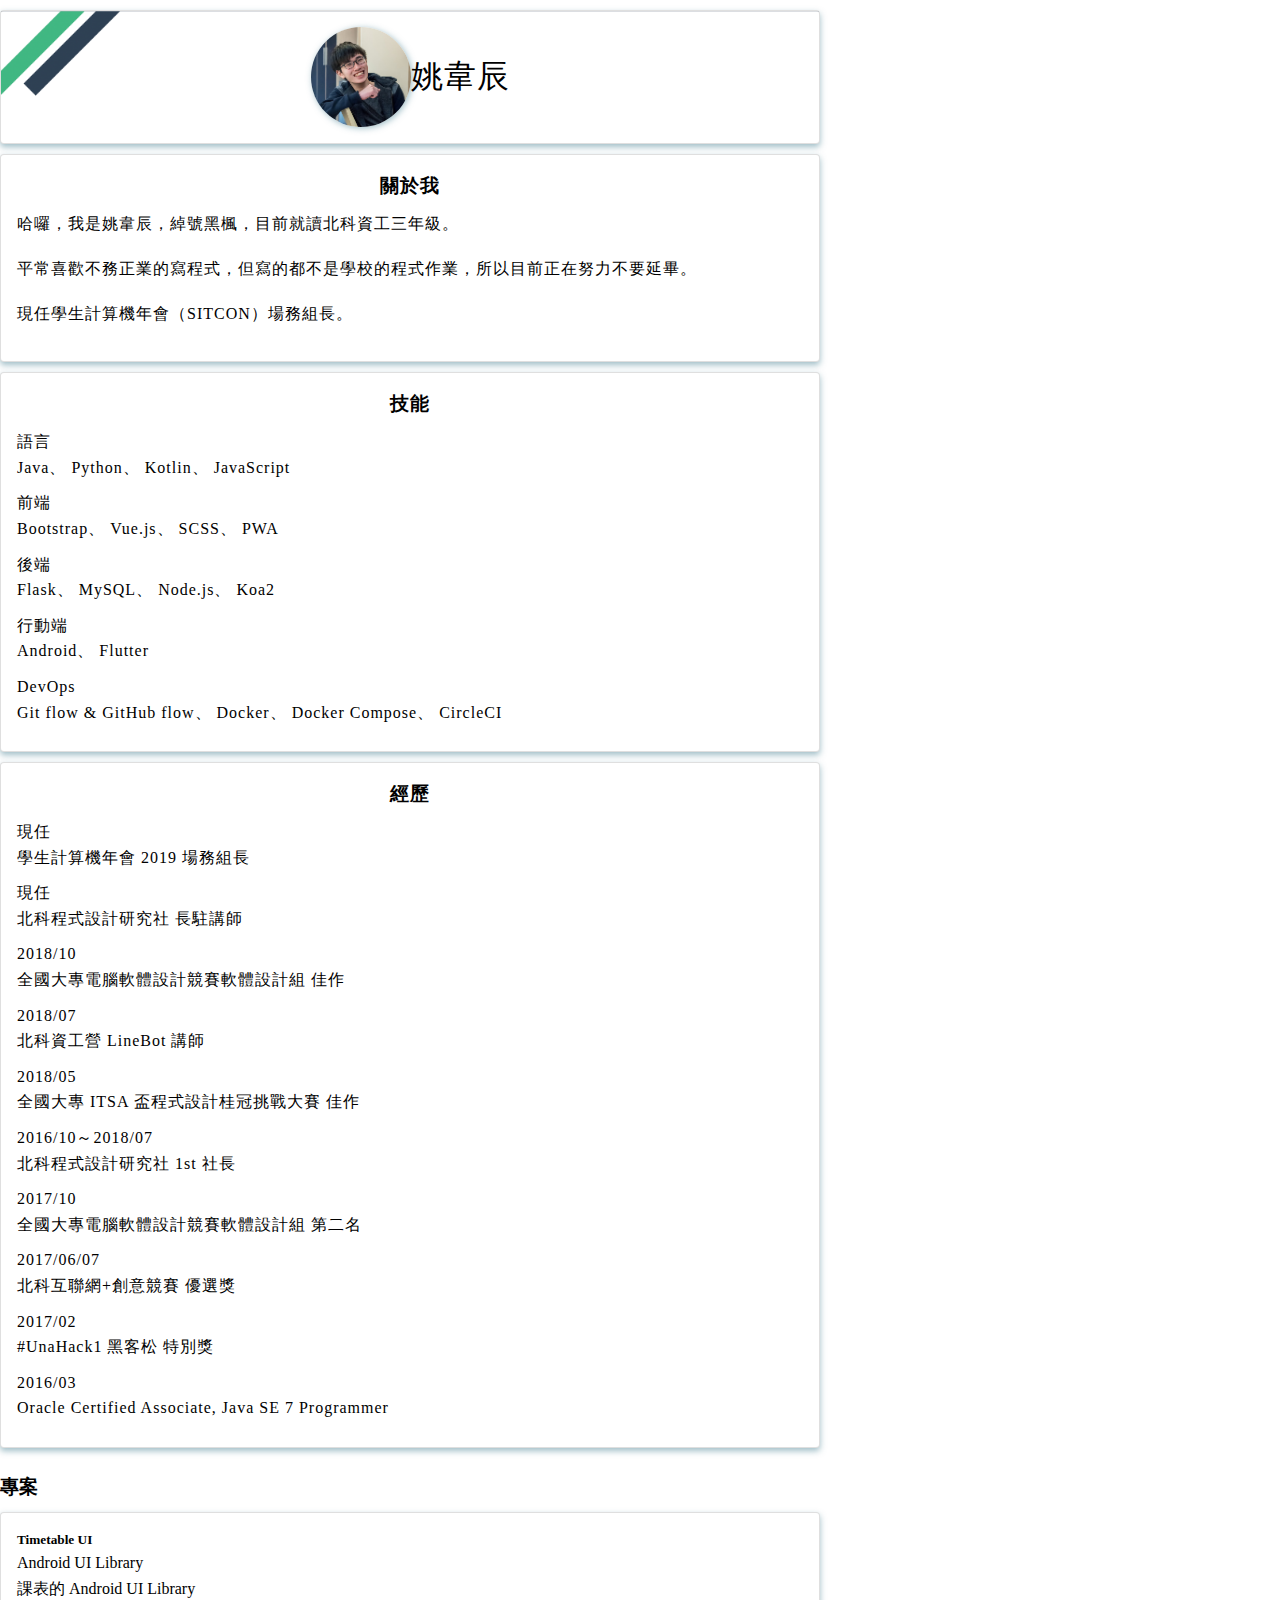
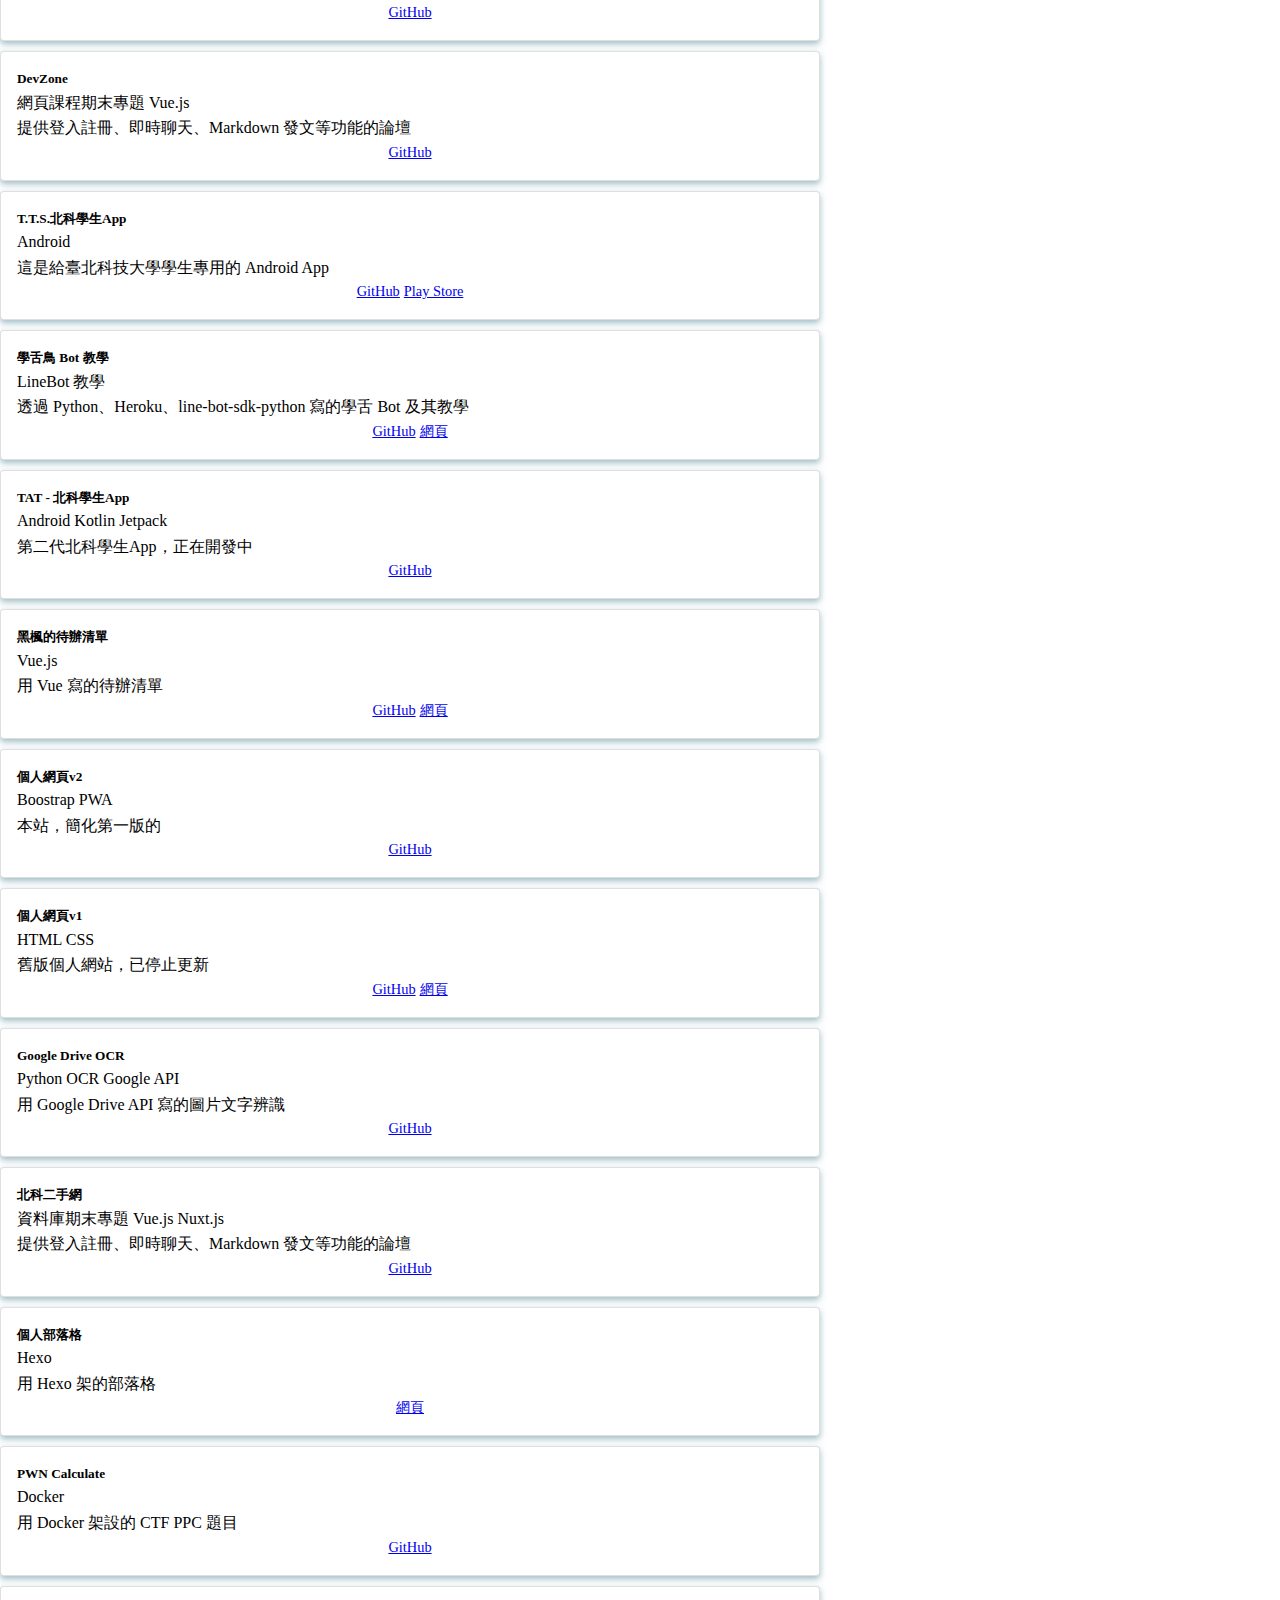
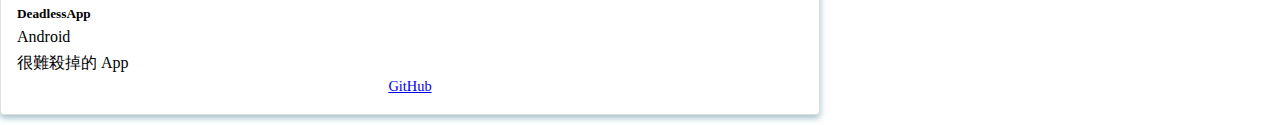
==== commit 5bda4a2c: "Update badge" ====
--- a/index.html
+++ b/index.html
@@ -257,6 +257,7 @@
                             <div class="card-body">
                                 <h5 class="card-title">個人網頁v2</h5>
                                 <span class="badge badge-info">Boostrap</span>
+                                <span class="badge badge-info">PWA</span>
                                 <p class="card-text text-dark">本站，簡化第一版的</p>
                             </div>
                             <div class="card-footer bg-transparent">
